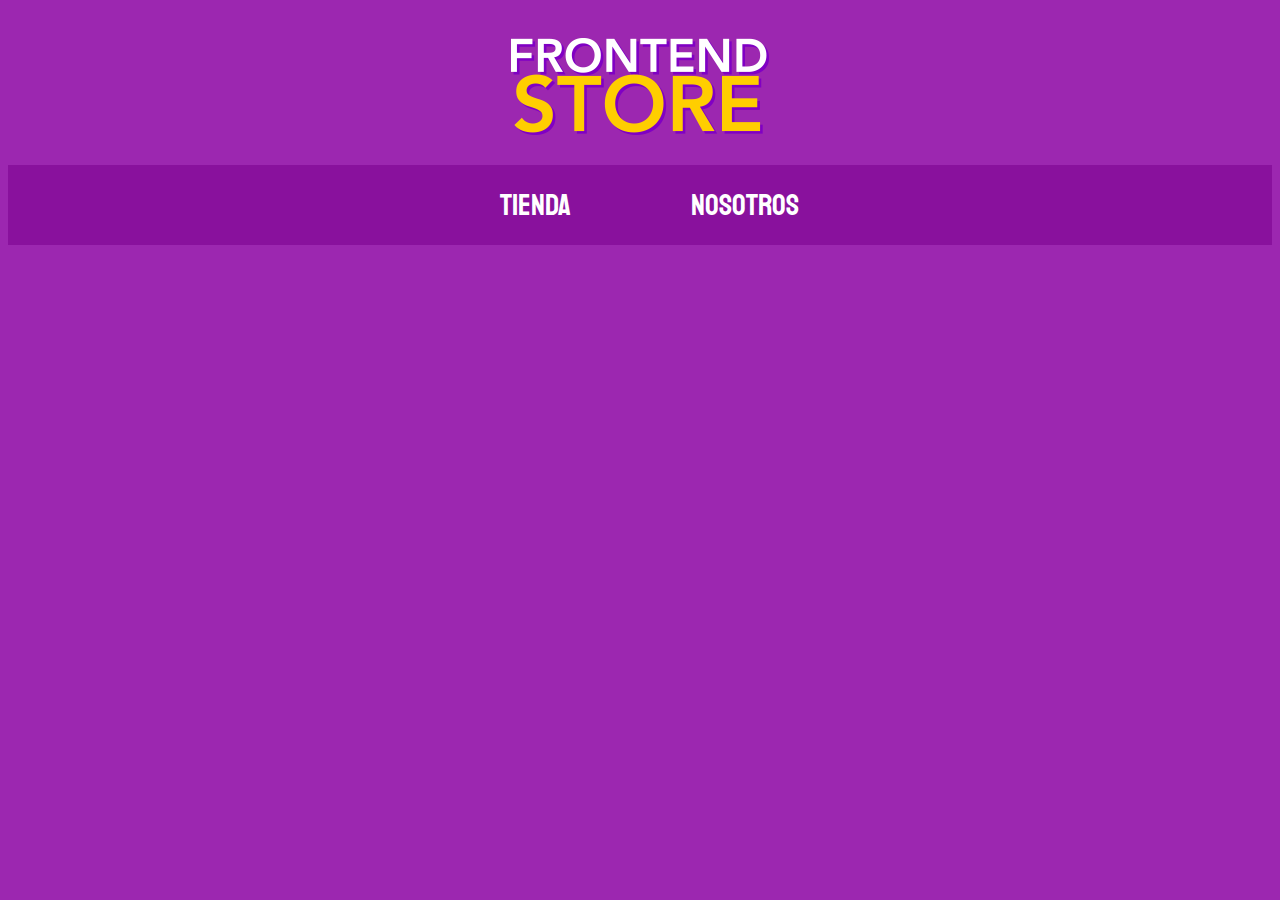
==== index.html @ dcd52c61 "initial" ====
<!DOCTYPE html>
<html lang="en">
  <head>
    <meta charset="UTF-8" />
    <meta
      name="viewport"
      content="width=device-width, initial-scale=1, shrink-to-fit=no"
    />
    <meta http-equiv="X-UA-Compatible" content="ie=edge" />
    <title>Front End Store - CSS Grid</title>
    <link
      rel="stylesheet"
      href="https://necolas.github.io/normalize.css/8.0.1/normalize.css"
    />
    <link
      href="https://fonts.googleapis.com/css2?family=Staatliches&display=swap"
      rel="stylesheet"
    />
    <link rel="stylesheet" href="css/style.css" />
  </head>
  <body>
    <header class="header">
      <img src="img/logo.png" alt="Logotipo" />
    </header>

    <div class="bar">
      <nav class="nav">
        <a href="index.html">Tienda</a>
        <a href="nosotros.html">Nosotros</a>
      </nav>
    </div>
  </body>
</html>
---- css/style.css ----
:root {
  --fuentePrincipal: "Staatliches", cursive;

  --primario: #9c27b0;
  --primarioOscuro: #89119d;
  --secundario: #ffce00;
}

html {
  font-size: 62.5%;
  box-sizing: border-box;
}

*,
*:before,
*:after {
  box-sizing: inherit;
}

body {
  background-color: var(--primario);
  line-height: 2;
  font-size: 2rem;
}

.header {
  display: grid;
  justify-content: center;
  padding: 3rem 0;
}

.bar {
  background-color: var(--primarioOscuro);
  padding: 1rem 0;
}

.bar .nav {
  display: grid;
  grid-template-columns: repeat(2, 200px);
  grid-column-gap: 1rem;
  justify-content: center;
}

.bar .nav a {
  font-family: var(--fuentePrincipal);
  font-size: 3rem;
  text-align: center;
  color: #ffffff;
  text-decoration: none;
}

.bar .nav a:hover {
  color: var(--secundario);
}
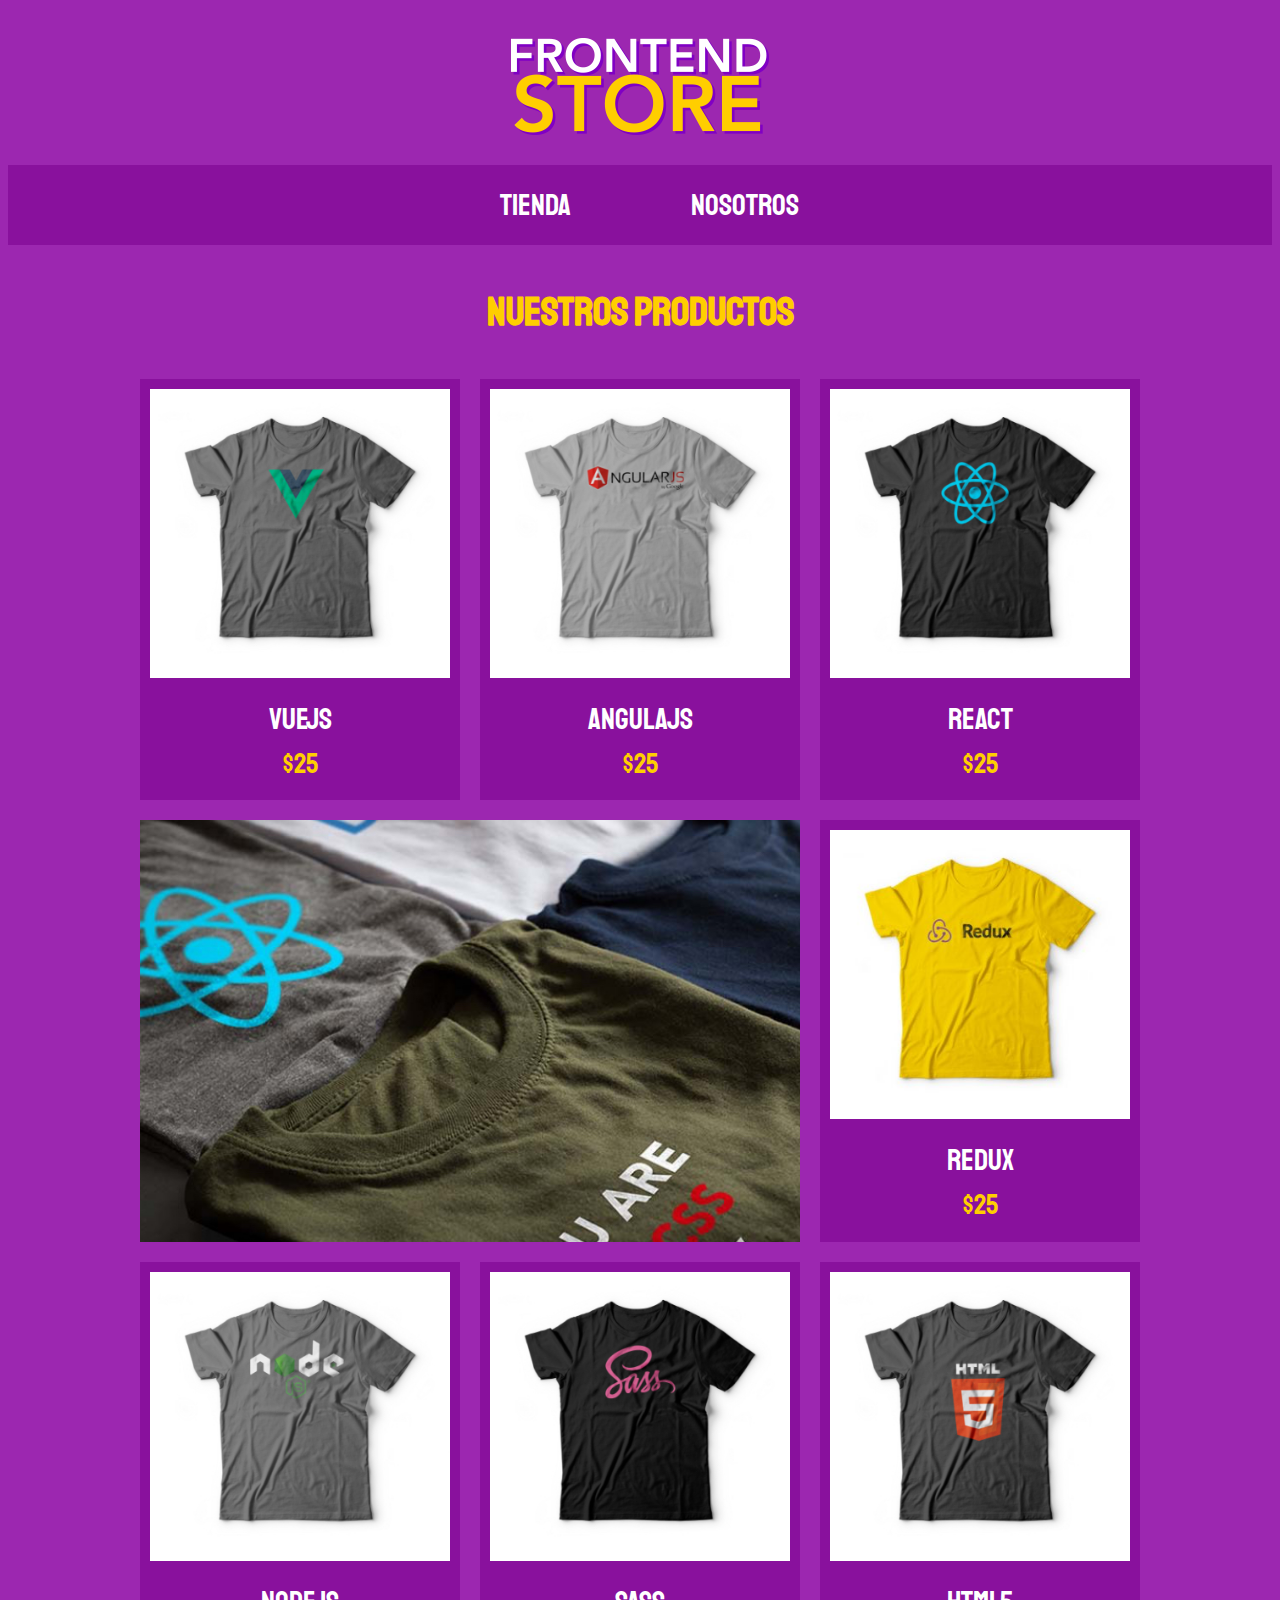
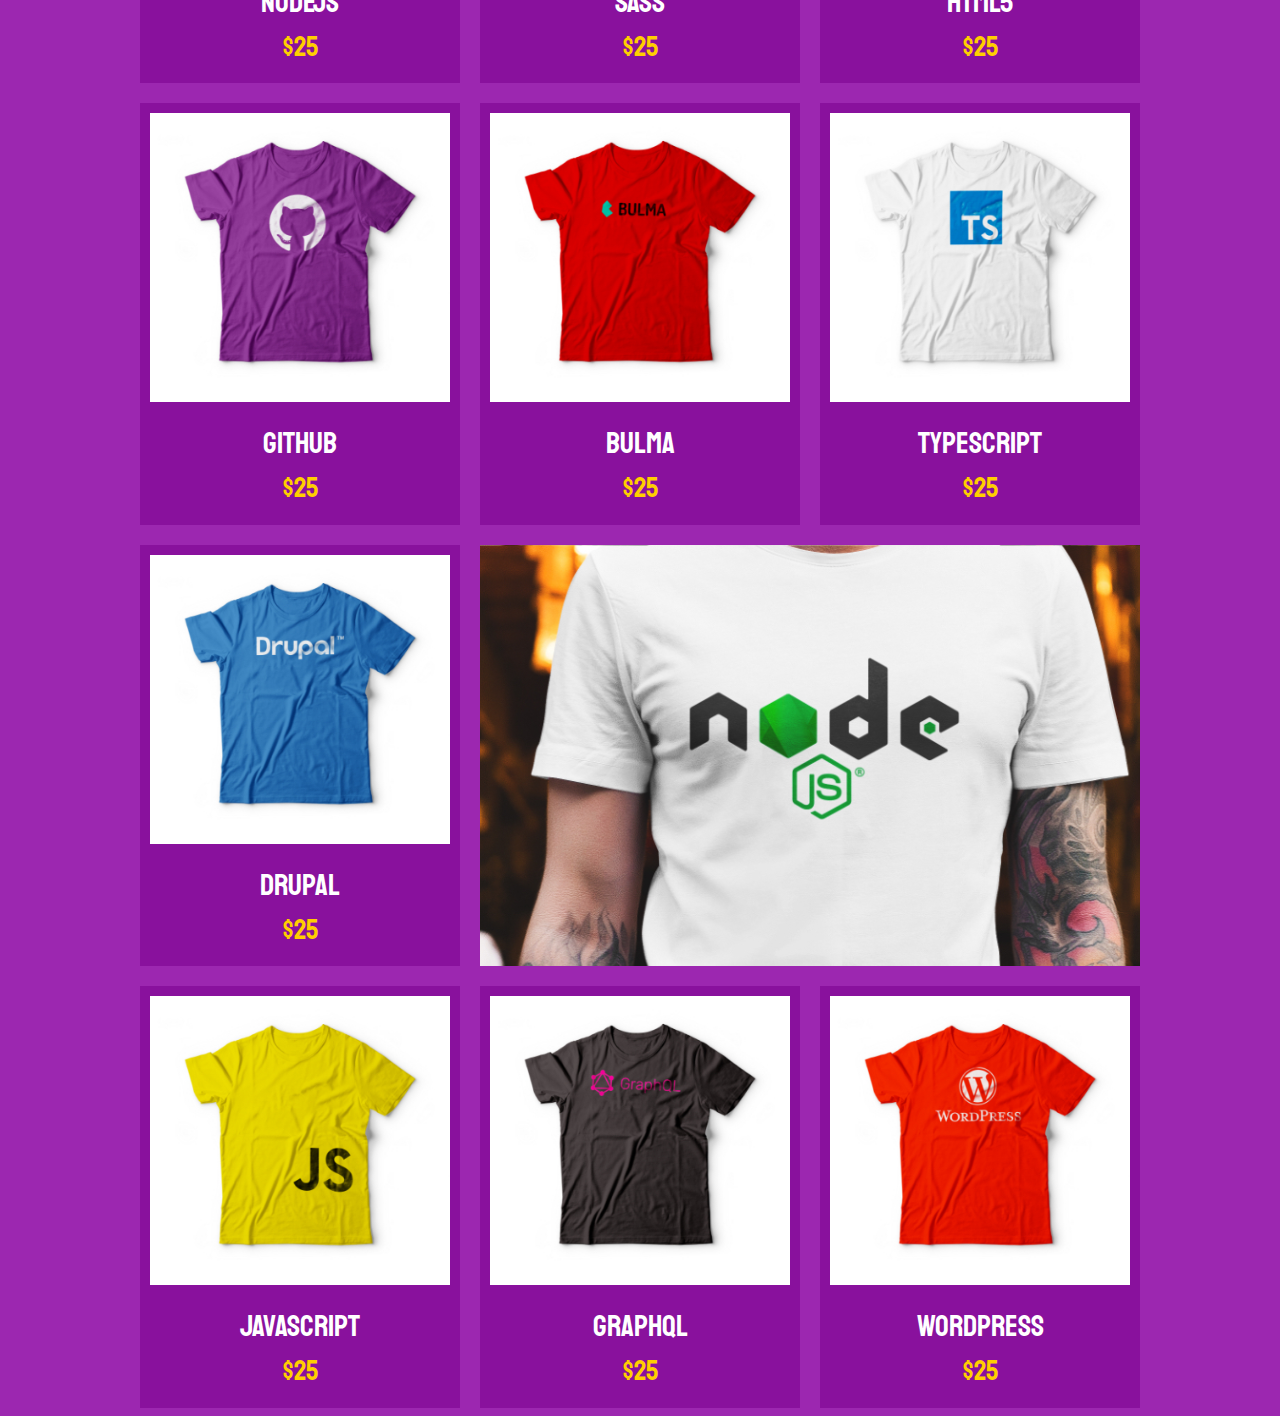
==== commit 0d212b71: "Creando el Listado de Productos" ====
--- a/index.html
+++ b/index.html
@@ -29,5 +29,126 @@
         <a href="nosotros.html">Nosotros</a>
       </nav>
     </div>
+
+    <main>
+      <h1>Nuestros Productos</h1>
+
+      <div class="product-list container">
+        <div class="product">
+          <img src="img/1.jpg" alt="producto" />
+          <div class="content-product">
+            <p class="title">VueJS</p>
+            <p class="price">$25</p>
+          </div>
+        </div>
+        <!--/producto-->
+        <div class="product">
+          <img src="img/2.jpg" alt="producto" />
+          <div class="content-product">
+            <p class="title">AngulaJs</p>
+            <p class="price">$25</p>
+          </div>
+        </div>
+        <!--/producto-->
+        <div class="product">
+          <img src="img/3.jpg" alt="producto" />
+          <div class="content-product">
+            <p class="title">React</p>
+            <p class="price">$25</p>
+          </div>
+        </div>
+        <!--/producto-->
+        <div class="product">
+          <img src="img/4.jpg" alt="producto" />
+          <div class="content-product">
+            <p class="title">Redux</p>
+            <p class="price">$25</p>
+          </div>
+        </div>
+        <!--/producto-->
+        <div class="product">
+          <img src="img/5.jpg" alt="producto" />
+          <div class="content-product">
+            <p class="title">NodeJS</p>
+            <p class="price">$25</p>
+          </div>
+        </div>
+        <!--/producto-->
+        <div class="product">
+          <img src="img/6.jpg" alt="producto" />
+          <div class="content-product">
+            <p class="title">Sass</p>
+            <p class="price">$25</p>
+          </div>
+        </div>
+        <!--/producto-->
+        <div class="product">
+          <img src="img/7.jpg" alt="producto" />
+          <div class="content-product">
+            <p class="title">HTML5</p>
+            <p class="price">$25</p>
+          </div>
+        </div>
+        <!--/producto-->
+        <div class="product">
+          <img src="img/8.jpg" alt="producto" />
+          <div class="content-product">
+            <p class="title">GitHub</p>
+            <p class="price">$25</p>
+          </div>
+        </div>
+        <!--/producto-->
+        <div class="product">
+          <img src="img/9.jpg" alt="producto" />
+          <div class="content-product">
+            <p class="title">Bulma</p>
+            <p class="price">$25</p>
+          </div>
+        </div>
+        <!--/producto-->
+        <div class="product">
+          <img src="img/10.jpg" alt="producto" />
+          <div class="content-product">
+            <p class="title">TypeScript</p>
+            <p class="price">$25</p>
+          </div>
+        </div>
+        <!--/producto-->
+        <div class="product">
+          <img src="img/11.jpg" alt="producto" />
+          <div class="content-product">
+            <p class="title">Drupal</p>
+            <p class="price">$25</p>
+          </div>
+        </div>
+        <!--/producto-->
+        <div class="product">
+          <img src="img/12.jpg" alt="producto" />
+          <div class="content-product">
+            <p class="title">JavaScript</p>
+            <p class="price">$25</p>
+          </div>
+        </div>
+        <!--/producto-->
+        <div class="product">
+          <img src="img/13.jpg" alt="producto" />
+          <div class="content-product">
+            <p class="title">GraphQL</p>
+            <p class="price">$25</p>
+          </div>
+        </div>
+        <!--/producto-->
+        <div class="product">
+          <img src="img/14.jpg" alt="producto" />
+          <div class="content-product">
+            <p class="title">WordPress</p>
+            <p class="price">$25</p>
+          </div>
+        </div>
+        <!--/producto-->
+        <div class="graphic graphic-1"></div>
+        <div class="graphic graphic-2"></div>
+      </div>
+    </main>
   </body>
 </html>
--- a/css/style.css
+++ b/css/style.css
@@ -21,6 +21,22 @@
   background-color: var(--primario);
   line-height: 2;
   font-size: 2rem;
+}
+
+h1 {
+  color: var(--secundario);
+  text-align: center;
+  font-size: 4rem;
+  font-family: var(--fuentePrincipal);
+}
+.container {
+  max-width: 1000px;
+  width: 95%;
+  margin: 0 auto;
+}
+
+img {
+  max-width: 100%;
 }
 
 .header {
@@ -52,3 +68,62 @@
 .bar .nav a:hover {
   color: var(--secundario);
 }
+
+.product-list {
+  display: grid;
+  grid-template-columns: repeat(2, 1fr);
+  grid-gap: 2rem;
+}
+
+@media (min-width: 768px) {
+  .product-list {
+    grid-template-columns: repeat(3, 1fr);
+  }
+}
+
+.product {
+  background-color: var(--primarioOscuro);
+  padding: 1rem;
+}
+
+.content-product p {
+  font-family: var(--fuentePrincipal);
+  color: #ffffff;
+  text-align: center;
+  margin: 1rem 0;
+  text-transform: uppercase;
+  line-height: 1.2;
+}
+
+.content-product .title {
+  font-size: 3rem;
+}
+
+.content-product .price {
+  font-size: 2.8rem;
+  color: var(--secundario);
+}
+
+.graphic {
+  min-height: 300px;
+  grid-column: 1 / 3;
+  background-size: cover;
+  background-position: center center;
+}
+
+.graphic-1 {
+  background-image: url("../img/grafico1.jpg");
+  grid-row: 2 /3;
+}
+
+.graphic-2 {
+  background-image: url("../img/grafico2.jpg");
+  grid-row: 8/9;
+}
+
+@media (min-width: 768px) {
+  .graphic-2 {
+    grid-row: 5 /6;
+    grid-column: 2 /4;
+  }
+}
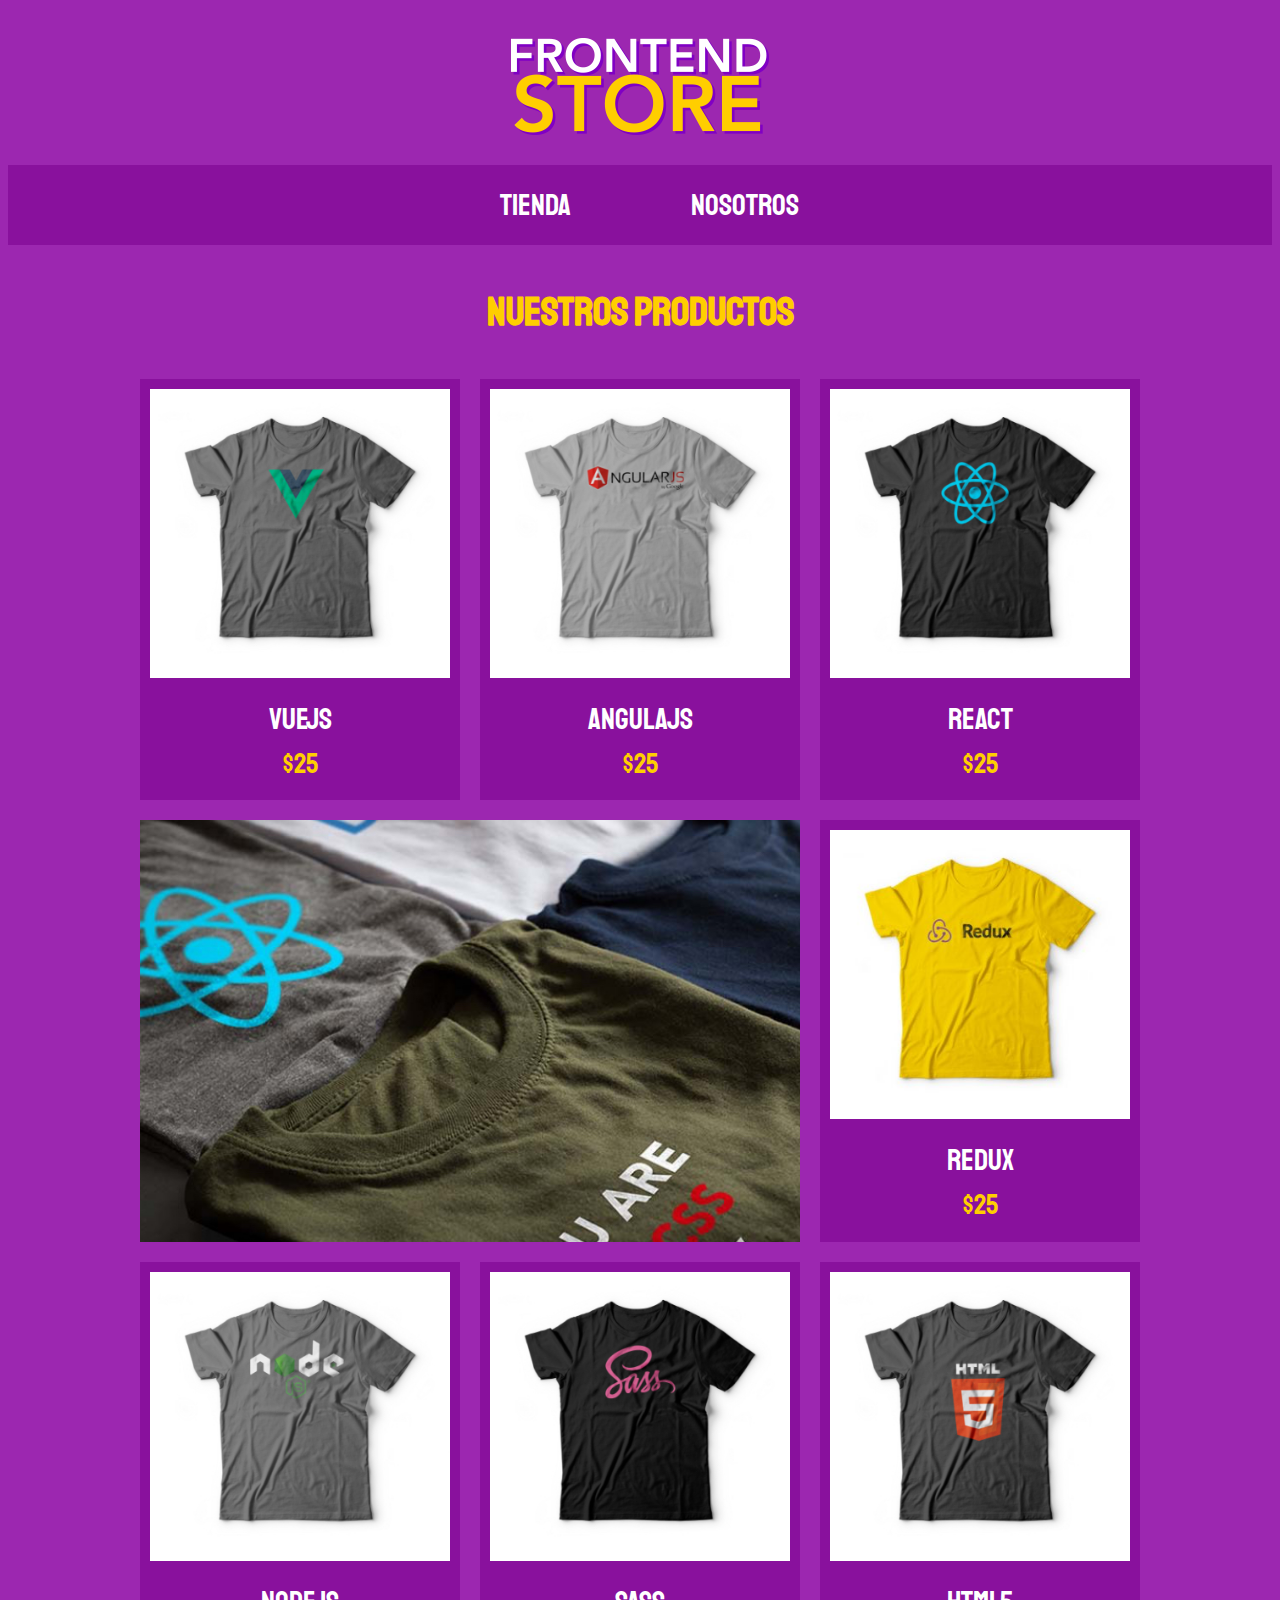
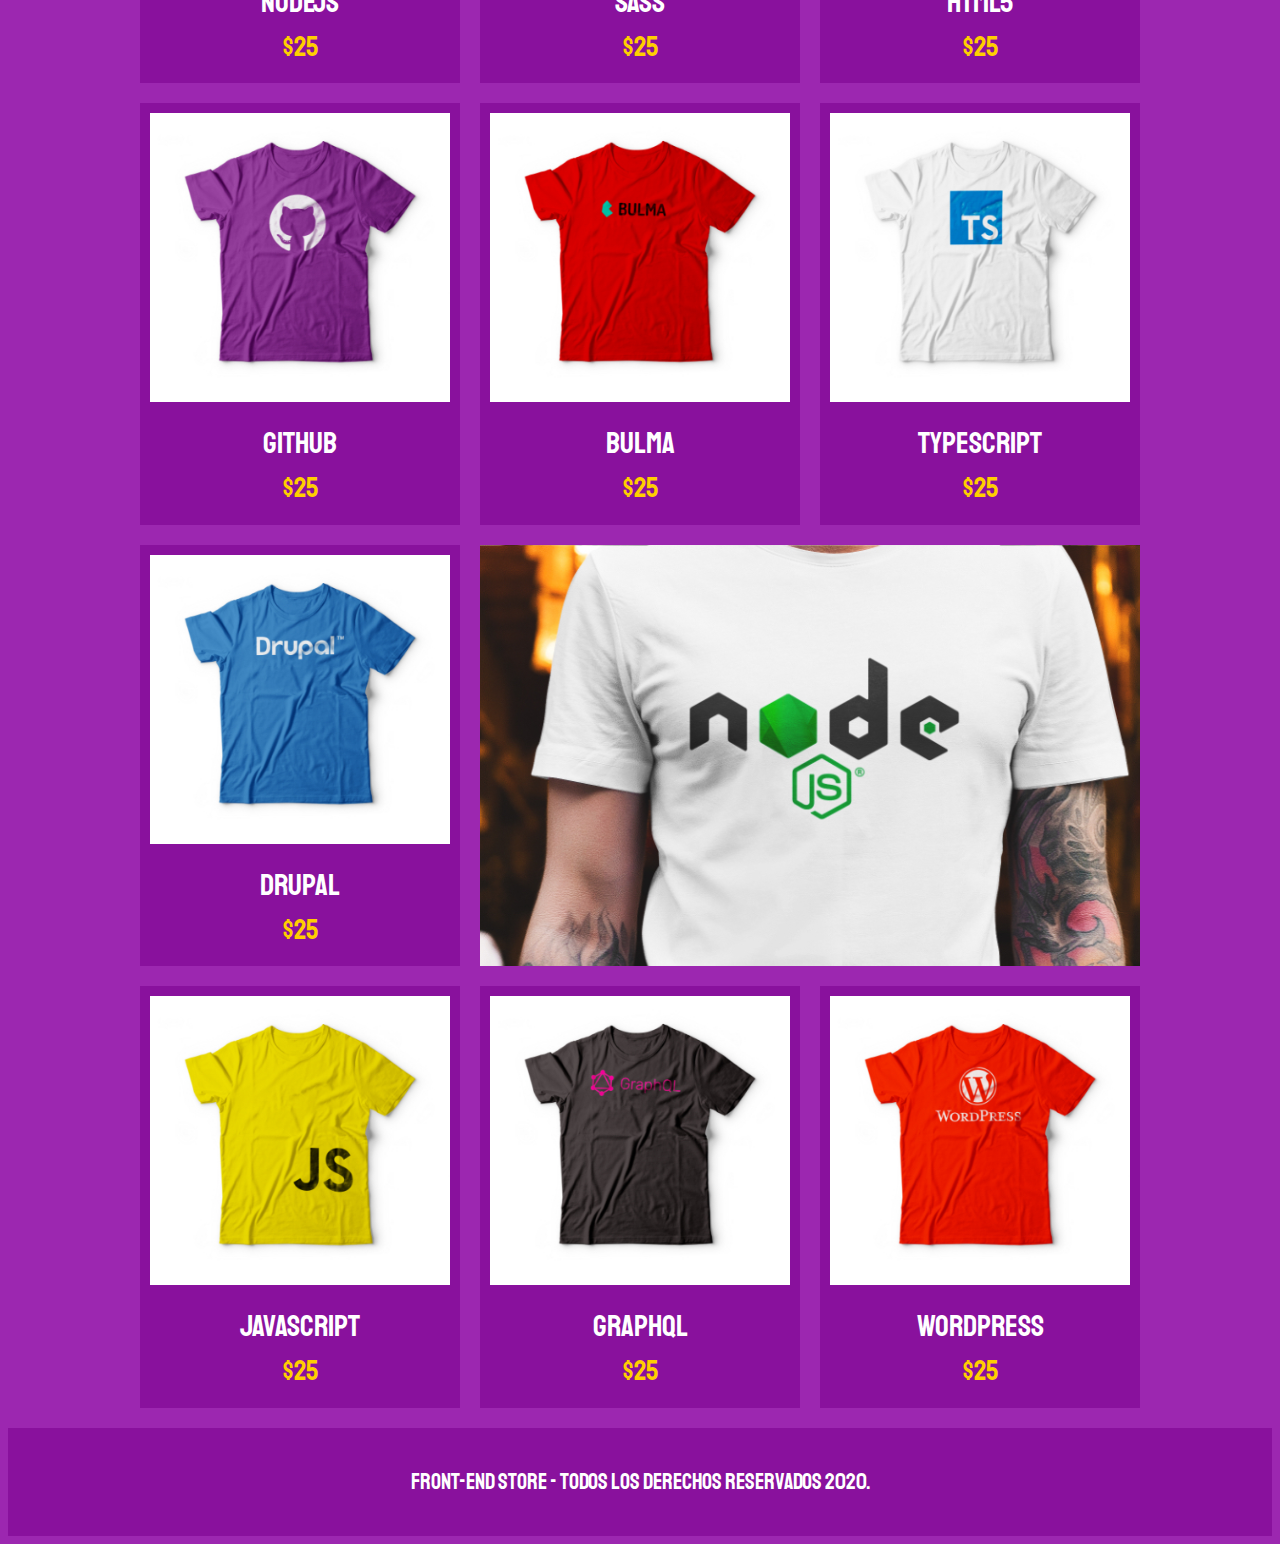
==== commit 5a8e5db4: "finalizando el proyecto" ====
--- a/index.html
+++ b/index.html
@@ -150,5 +150,11 @@
         <div class="graphic graphic-2"></div>
       </div>
     </main>
+
+    <footer class="footer">
+      <p class="copyright">
+        Front-End Store - Todos los Derechos Reservados 2020.
+      </p>
+    </footer>
   </body>
 </html>
--- a/css/style.css
+++ b/css/style.css
@@ -33,6 +33,11 @@
   max-width: 1000px;
   width: 95%;
   margin: 0 auto;
+}
+p {
+  font-size: 1.8rem;
+  font-family: Arial, Helvetica, sans-serif;
+  color: #ffffff;
 }
 
 img {
@@ -127,3 +132,25 @@
     grid-column: 2 /4;
   }
 }
+
+/* nosotros */
+
+@media (min-width: 768px) {
+  .container-information {
+    display: grid;
+    grid-template-columns: repeat(2, 1fr);
+    grid-column-gap: 2rem;
+  }
+}
+
+.footer {
+  background-color: var(--primarioOscuro);
+  padding: 1rem 0;
+  text-align: center;
+  margin-top: 2rem;
+}
+
+.copyright {
+  font-family: var(--fuentePrincipal);
+  font-size: 2.2rem;
+}
